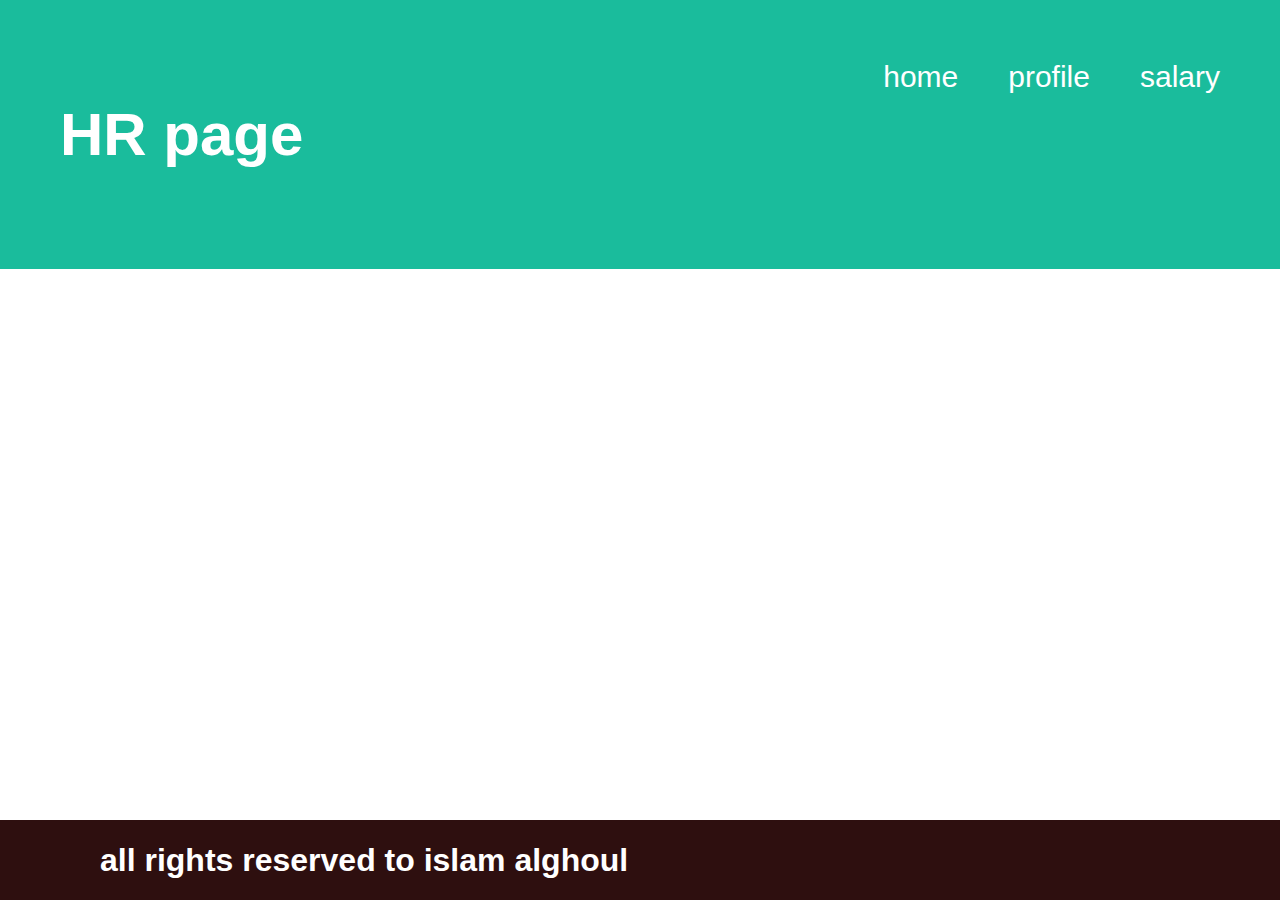
==== index.html @ 92bdb7c8 "task 8" ====
<!DOCTYPE html>
<html lang="en">
<head>
<title>Page Title</title>
<meta charset="UTF-8">
<meta name="viewport" content="width=device-width, initial-scale=1">
<link rel="stylesheet" href="./styling.css  ">

</head>
<body>

<div class="header">
	<div>  
    
    <h1>HR page</h1>
  
  
  </div>
  
    	<div>
        <nav>
        	<ul class="nav">
            	<li>home</li>
                <li>profile</li>
                <li>salary</li>
            </ul>
        </nav>
        </div>
</div>

<footer>
    
        
        
        
        <div class="footer">
          <h1>all rights reserved to islam alghoul</h1>
        </div>
</footer>
<script src="./app.js"></script>
</body>
</html>










<!-- <!DOCTYPE html>
<html lang="en">
<head>
    <meta charset="UTF-8">
    <meta http-equiv="X-UA-Compatible" content="IE=edge">
    <meta name="viewport" content="width=device-width, initial-scale=1.0">
    <title>Document</title>
    <link rel="styling.css" href="./styling.css">
</head>
<body>
    <header>
<nav >
    <ul class="navbar">    
        <li><a href="">home</a></li>
        <li><a href="">your profile</a></li>
        </ul>
</nav>
    </header>
    <main>

    </main>
    <footer>
        <link rel="facebook" href="https://www.facebook.com/islam.alking.90/">
        <link rel="github" href="https://github.com/islamalghoul/HR-management-system">
    </footer>
    
 <script src="./app.js"></script>   
</body>
</html>  -->
---- styling.css ----
body {
    font-family: Arial;
    margin: 0;
  }
  
  /* Header/Logo Title */
  .header {
    padding: 60px;
    text-align: center;
    background: #1abc9c;
    color: white;
    font-size: 30px;
    display:flex;
    justify-content: space-between;
  }
  
  .nav {
     list-style-type: none;
        margin: 0;
        padding: 0;
      display: flex;
      gap : 50px;
      
  }
  /* Page Content */
  .footer {

    position: fixed;
    left: 0;
    bottom: 0;
    width: 100%;
    background-color: rgb(46, 15, 15);
    color: white;
    justify-content: left;
    padding-left: 100px ;
    display: flex;
 }
---- styling.css ----
body {
    font-family: Arial;
    margin: 0;
  }
  
  /* Header/Logo Title */
  .header {
    padding: 60px;
    text-align: center;
    background: #1abc9c;
    color: white;
    font-size: 30px;
    display:flex;
    justify-content: space-between;
  }
  
  .nav {
     list-style-type: none;
        margin: 0;
        padding: 0;
      display: flex;
      gap : 50px;
      
  }
  /* Page Content */
  .footer {

    position: fixed;
    left: 0;
    bottom: 0;
    width: 100%;
    background-color: rgb(46, 15, 15);
    color: white;
    justify-content: left;
    padding-left: 100px ;
    display: flex;
 }
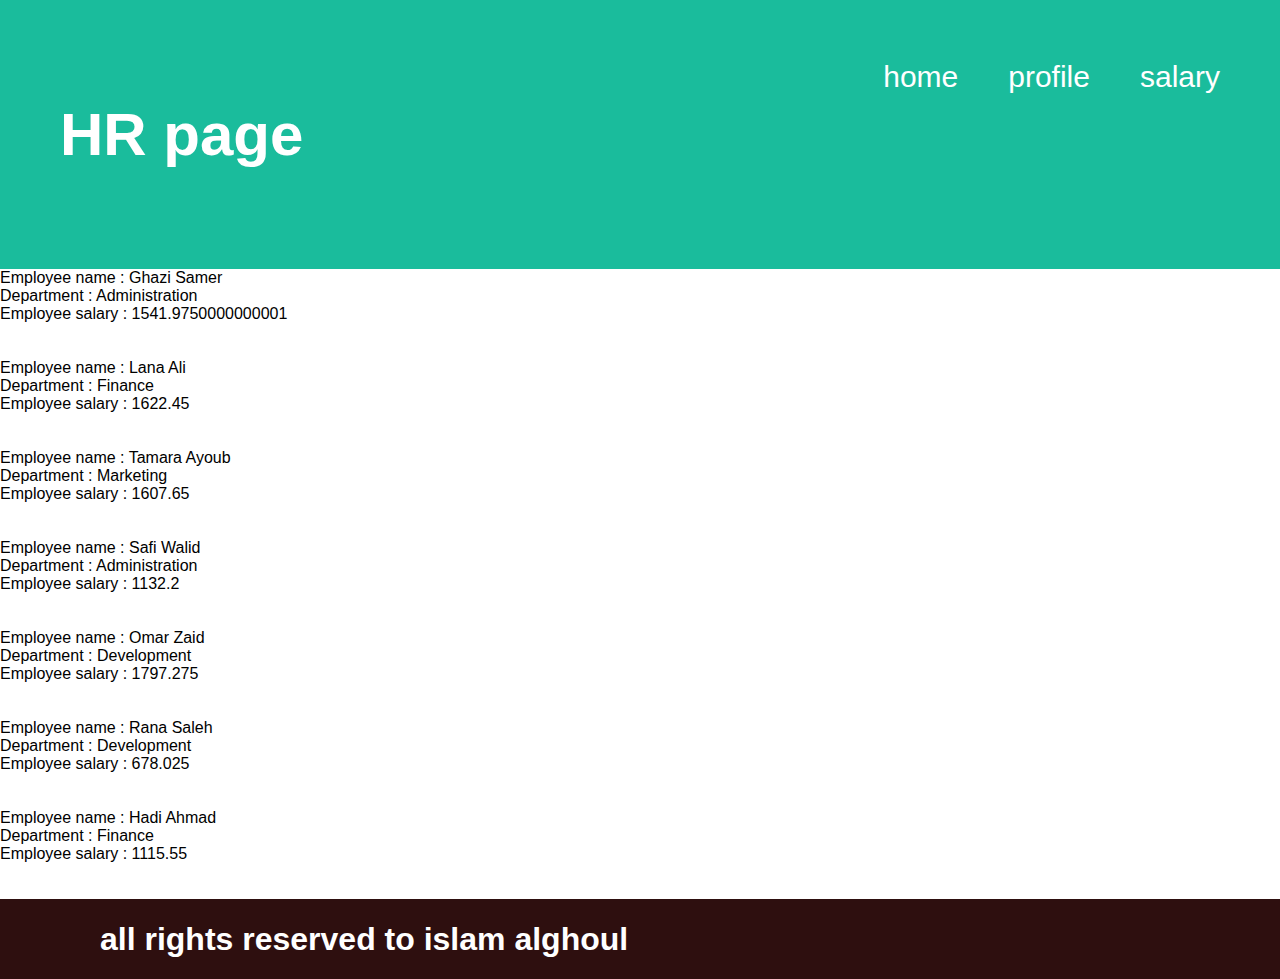
==== commit ed9bbf72: "task 9" ====
--- a/index.html
+++ b/index.html
@@ -17,7 +17,6 @@
   
   </div>
   
-    	<div>
         <nav>
         	<ul class="nav">
             	<li>home</li>
@@ -26,7 +25,18 @@
             </ul>
         </nav>
         </div>
-</div>
+        <main>
+           <div>
+            <script src="./app.js"></script>
+
+
+           </div>
+
+
+
+
+
+        </main>
 
 <footer>
     
@@ -37,7 +47,7 @@
           <h1>all rights reserved to islam alghoul</h1>
         </div>
 </footer>
-<script src="./app.js"></script>
+
 </body>
 </html>
 
--- a/styling.css
+++ b/styling.css
@@ -25,7 +25,7 @@
   /* Page Content */
   .footer {
 
-    position: fixed;
+    position: relative;
     left: 0;
     bottom: 0;
     width: 100%;
--- a/styling.css
+++ b/styling.css
@@ -25,7 +25,7 @@
   /* Page Content */
   .footer {
 
-    position: fixed;
+    position: relative;
     left: 0;
     bottom: 0;
     width: 100%;
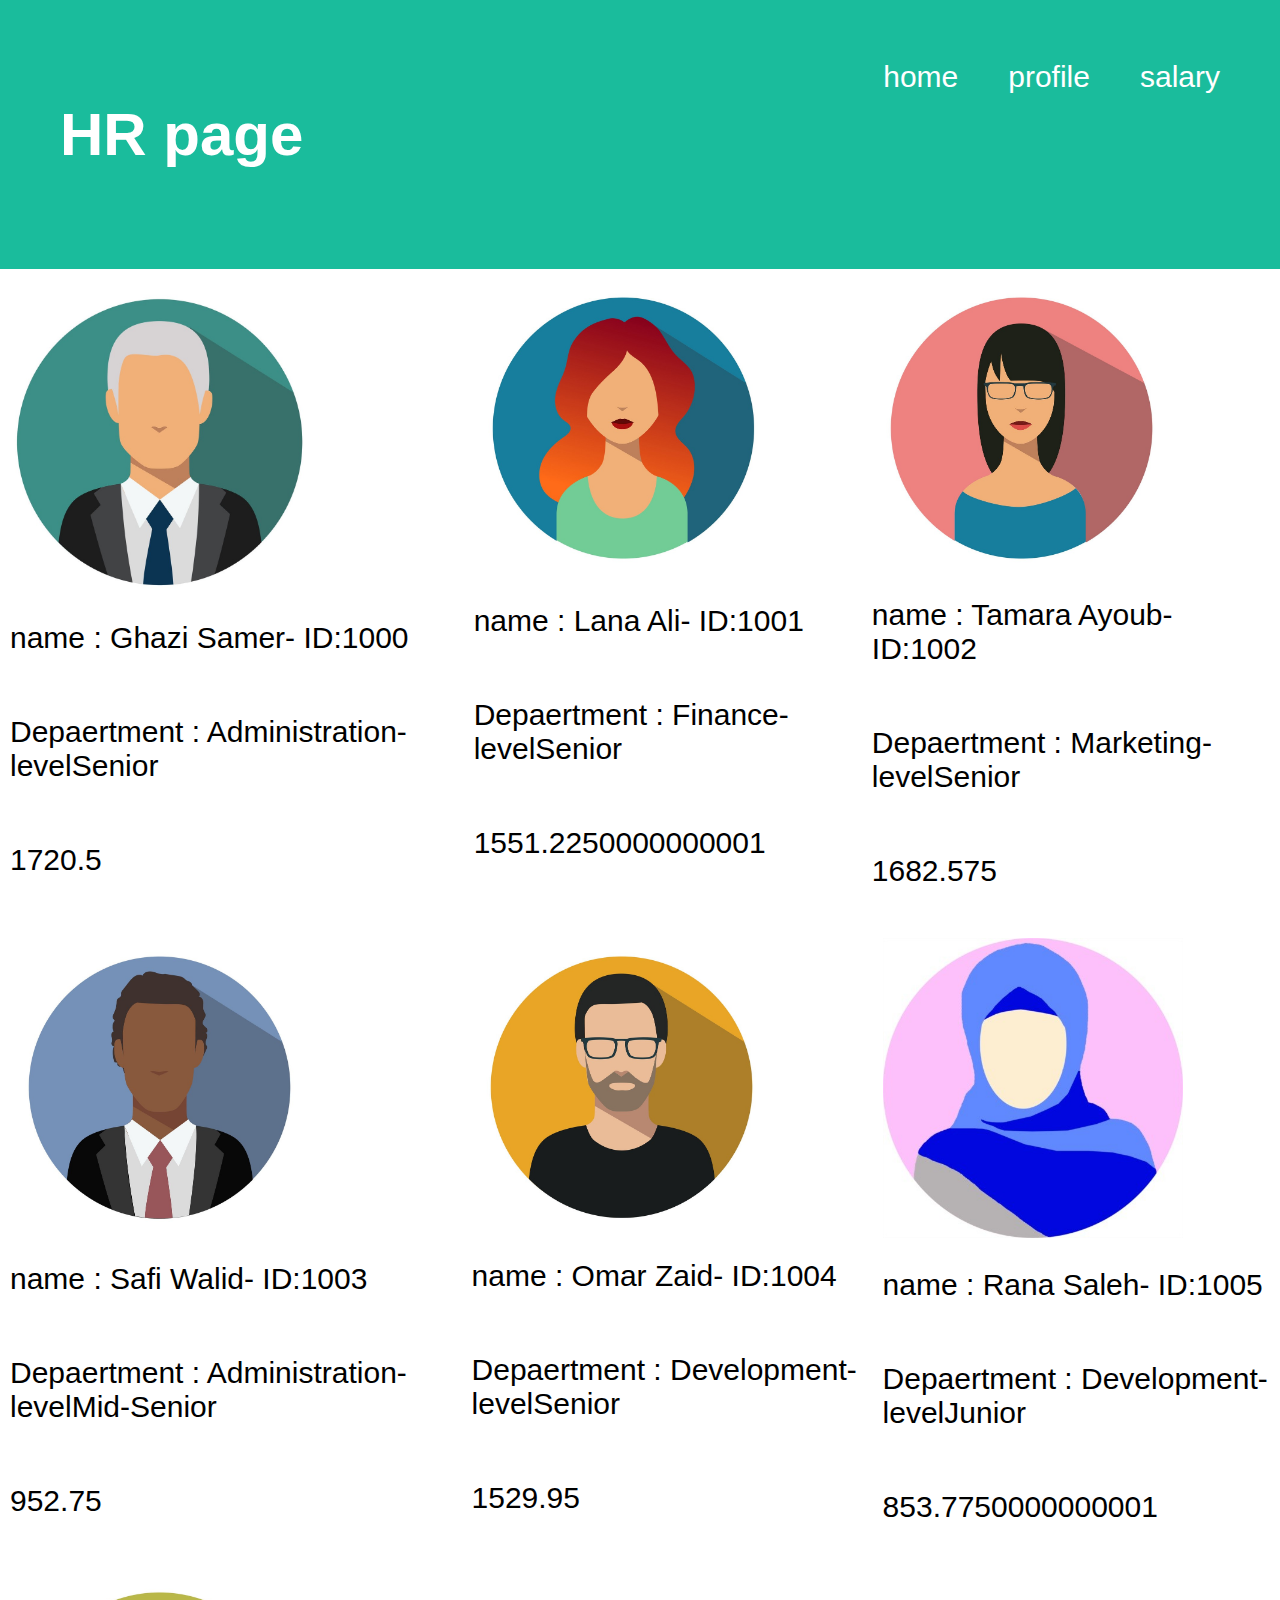
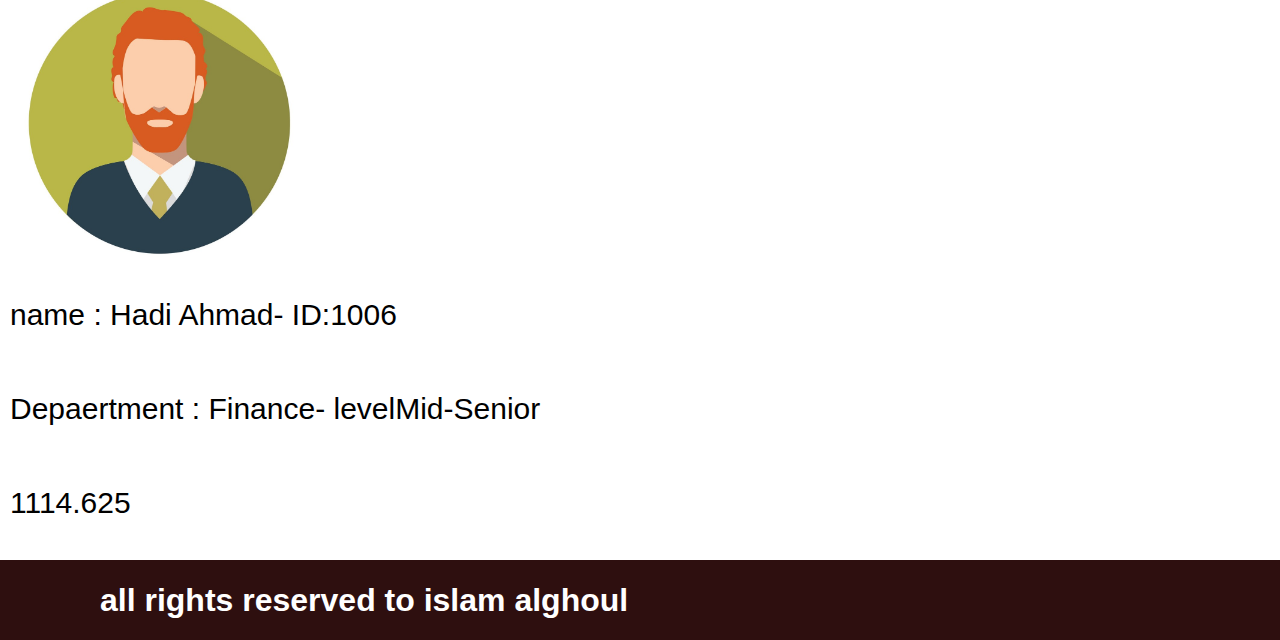
==== commit cacd6e52: "task10" ====
--- a/index.html
+++ b/index.html
@@ -1,54 +1,117 @@
 <!DOCTYPE html>
 <html lang="en">
+
 <head>
-<title>Page Title</title>
-<meta charset="UTF-8">
-<meta name="viewport" content="width=device-width, initial-scale=1">
-<link rel="stylesheet" href="./styling.css  ">
+    <title>Page Title</title>
+    <meta charset="UTF-8">
+    <meta name="viewport" content="width=device-width, initial-scale=1">
+    <link rel="stylesheet" href="./styling.css  ">
 
 </head>
-<body>
 
-<div class="header">
-	<div>  
-    
-    <h1>HR page</h1>
-  
-  
-  </div>
-  
+<body id="b">
+
+    <div class="header">
+        <div>
+
+            <h1>HR page</h1>
+
+        </div>
+
         <nav>
-        	<ul class="nav">
-            	<li>home</li>
+            <ul class="nav">
+                <li>home</li>
                 <li>profile</li>
                 <li>salary</li>
             </ul>
         </nav>
-        </div>
-        <main>
-           <div>
-            <script src="./app.js"></script>
+    </div>
+    <main>
+        <!-- <div id="mainContaner" >
+
+            <div class="row">
+                <div class="emp">
+                    <img src="./assests (1)/Ghazi.jpg" width="300px">
+                    <p>name </p>
+                    <p>id</p>
+                    <p>department</p>
+                    <p>level</p>
+                    <p>salary</p>
 
 
-           </div>
+                </div>
+                <div class="emp">
+                    <img src="./assests (1)/Ghazi.jpg" width="300px">
+                    <p>name </p>
+                    <p>id</p>
+                    <p>department</p>
+                    <p>level</p>
+                    <p>salary</p>
+
+
+                </div>
+                <div class="emp">
+                    <img src="./assests (1)/Ghazi.jpg" width="300px">
+                    <p>name </p>
+                    <p>id</p>
+                    <p>department</p>
+                    <p>level</p>
+                    <p>salary</p>
+                </div>
+                
+        
+            </div>
+            <div class="row">
+                <div class="emp">
+                    <img src="./assests (1)/Ghazi.jpg" width="300px">
+                    <p>name </p>
+                    <p>id</p>
+                    <p>department</p>
+                    <p>level</p>
+                    <p>salary</p>
+
+
+                </div>
+                <div class="emp">
+                    <img src="./assests (1)/Ghazi.jpg" width="300px">
+                    <p>name </p>
+                    <p>id</p>
+                    <p>department</p>
+                    <p>level</p>
+                    <p>salary</p>
+
+
+                </div>
+                <div class="emp">
+                    <img src="./assests (1)/Ghazi.jpg" width="300px">
+                    <p>name </p>
+                    <p>id</p>
+                    <p>department</p>
+                    <p>level</p>
+                    <p>salary</p>
+                </div>
+                
+        
+            </div>
+        </div> -->
 
 
 
 
+    </main>
 
-        </main>
+    <footer>
 
-<footer>
-    
-        
-        
-        
+
+
+
         <div class="footer">
-          <h1>all rights reserved to islam alghoul</h1>
+            <h1>all rights reserved to islam alghoul</h1>
         </div>
-</footer>
+    </footer>
+    <script src="./app.js"></script>
+</body>
 
-</body>
 </html>
 
 
--- a/styling.css
+++ b/styling.css
@@ -36,3 +36,24 @@
     display: flex;
  }
 
+.emp {
+
+font-size: 30px;
+  padding: 10px;
+  text-align: left ;
+  display: flex;
+  flex-direction: column;
+}
+
+.row{
+
+
+  display:flex;
+   justify-content:space-between ;
+}
+#mainContaner
+{
+display: flex;
+flex-direction: column;
+
+}--- a/styling.css
+++ b/styling.css
@@ -36,3 +36,24 @@
     display: flex;
  }
 
+.emp {
+
+font-size: 30px;
+  padding: 10px;
+  text-align: left ;
+  display: flex;
+  flex-direction: column;
+}
+
+.row{
+
+
+  display:flex;
+   justify-content:space-between ;
+}
+#mainContaner
+{
+display: flex;
+flex-direction: column;
+
+}